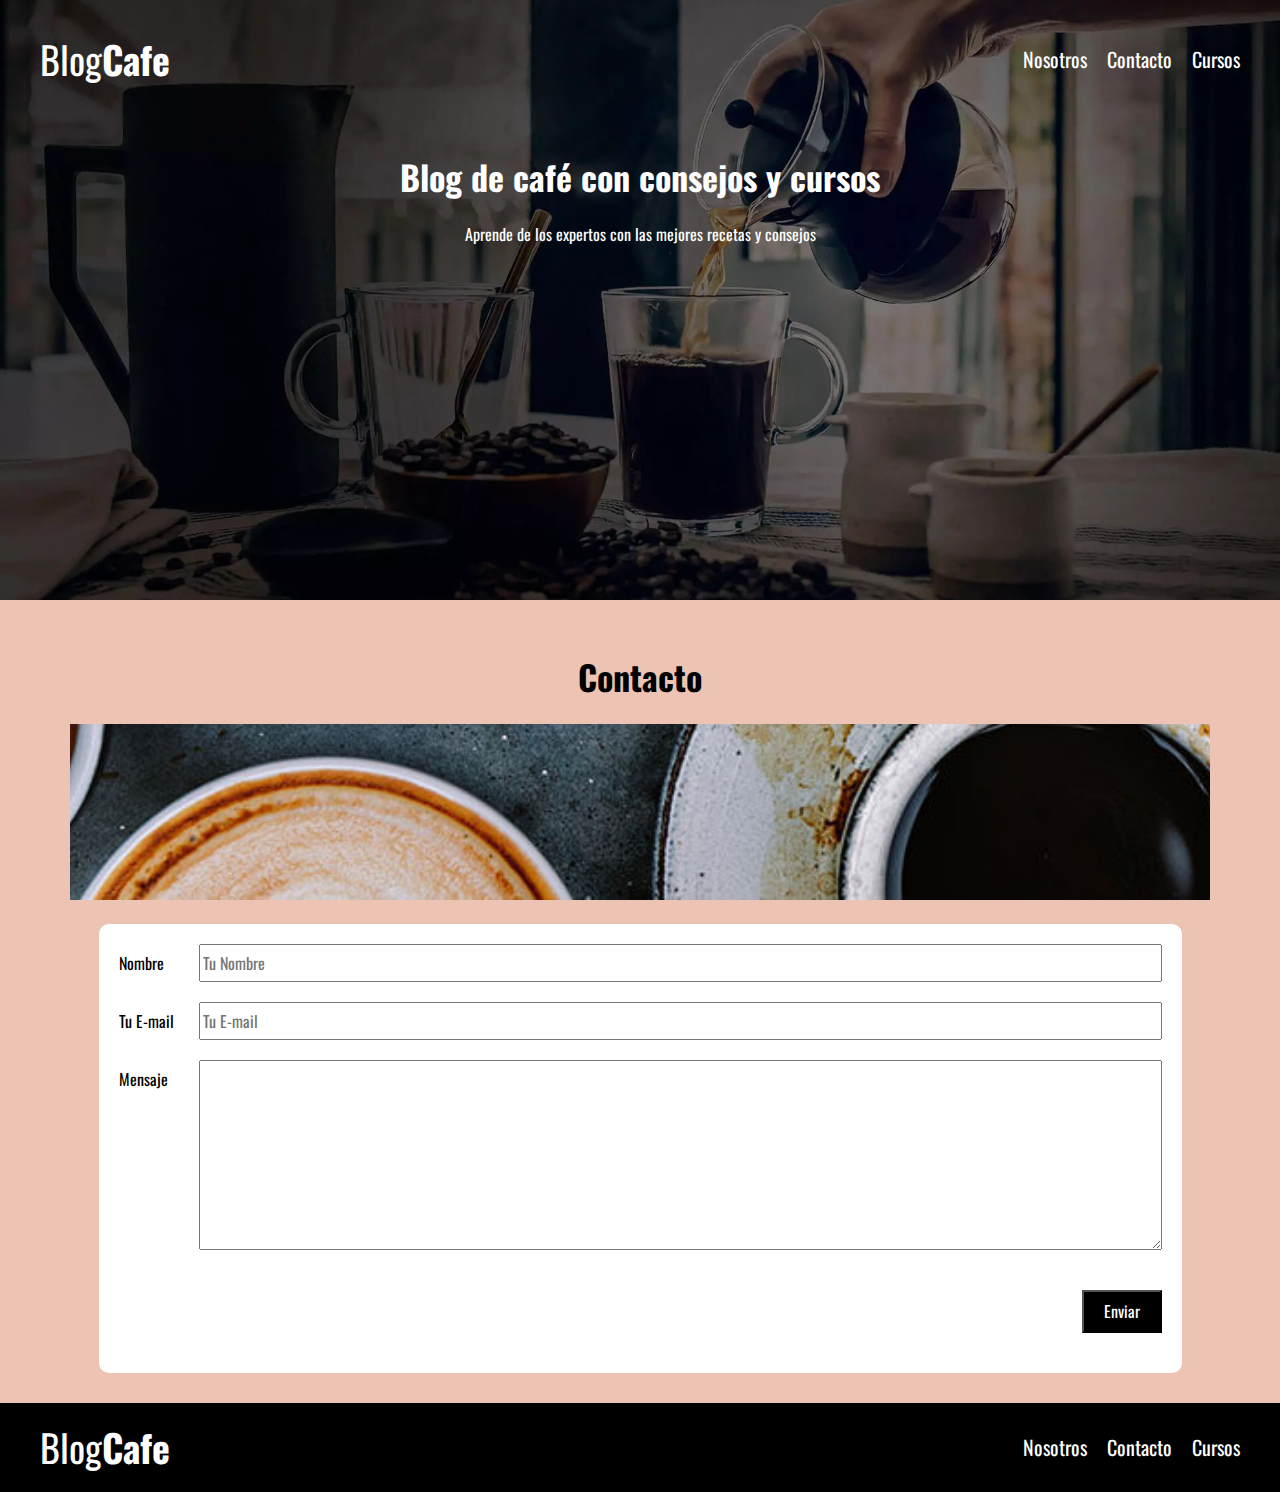
==== contacto.html @ c5280817 "web blog De Cafe" ====
<!DOCTYPE html>
<html lang="es">
<head>
    <meta charset="UTF-8">
    <meta http-equiv="X-UA-Compatible" content="IE=edge">
    <meta name="viewport" content="width=device-width, initial-scale=1.0">
    <link rel="preconnect" href="https://fonts.googleapis.com">
    <link rel="preconnect" href="https://fonts.gstatic.com" crossorigin>
    <link href="https://fonts.googleapis.com/css2?family=Oswald:wght@400;700&display=swap" rel="stylesheet">
    <link rel="stylesheet" href="css/normalize.css">
    <link rel="stylesheet" href="css/style.css">
    <title>Blog Cafe</title>
</head>
<body>
    <header class="header header__img">
        <div class="header__contenido container">
            <div class="header__texto">
                <a href="index.html">
                    <h1 class="header__logo no-margin">Blog<span class="header__span">Cafe</span></h1>
                </a>
            </div>

            <nav class="header__navegacion">
                <a class="header__enlace" href="nosotros.html">Nosotros</a>
                <a class="header__enlace" href="contacto.html">Contacto</a>
                <a class="header__enlace" href="cursos.html">Cursos</a>
            </nav>

        </div>

        <div class="header__text text-center">
            <h2 class="colorb">Blog de café con consejos y cursos</h2>
            <p class="colorb">Aprende de los expertos con las mejores recetas y consejos</p>
        </div>
    </header>


    <main class="nosotros container">
        <h2 class="text-center">Contacto</h2>
            <div class="contacto">

                <div class="contacto__imagen">
                </div>

                <form class="form">
                    <div class="formulario__bloques">
                        <div class="formulario__bloque">
                            <label class="formulario__text" for="nombre">Nombre</label>
                                <input class="formulario__entrada" type="text" name="nombre" id="nombre" placeholder="Tu Nombre" required="true">
                        </div>
                        <div class="formulario__bloque">
                            <label class="formulario__text" for="e-mail">Tu E-mail</label>
                                <input class="formulario__entrada" type="email" name="e-mail" id="e-mail" placeholder="Tu E-mail" required="true">
                        </div>
                        <div class="formulario__bloque">
                            <label class="formulario__text" for="mensaje">Mensaje</label>
                                <textarea class="formulario__entrada" name="mensaje" id="mensaje" cols="30" rows="10"></textarea>
                        </div>
                    </div>

                            <div class="formulario__enviar">
                                <input class="boton boton--w100" type="submit" value="Enviar">
                            </div>

                </form>
            </div>
    </main>


    <footer class="footer">
        <div class="header__contenido footer__contenido container">
            <div class="header__texto">
                <a href="index.html">
                    <h1 class="header__logo">Blog<span class="header__span">Cafe</span></h1>
                </a>
            </div>

            <nav class="footer__navegacion">
                <a class="header__enlace" href="nosotros.html">Nosotros</a>
                <a class="header__enlace" href="contacto.html">Contacto</a>
                <a class="header__enlace" href="cursos.html">Cursos</a>
            </nav>

        </div>
    </footer>
    <script src="js/modernizr.js"></script>
</body>
</html>
---- css/style.css ----
:root{
    --fondo:#edc4b3;
    --boton2:#c38e70;
    --boton3:#99582a;
    --claro:#fff;
    --oscuro:#000;
    --fuente: 'Oswald', sans-serif;
}

html{
    font-size: 62.5%;
    box-sizing: border-box;
}

*, *:before, *:after{
    box-sizing: inherit;
}

body{
    background-color: var(--fondo);
    font-family: var(--fuente);
    font-size: 1.6rem;
    line-height: 3.8rem;
}

/*Utilidades*/

.colorb{
    color: var(--claro);
}

.container{ 
    max-width: 120rem;
    width: 95%;
    margin: 0 auto;
}
.text-center{
    text-align: center;
}
.no-padding{
    padding: 0;
}
.no-margin{
    margin: 0;
}
.no-border{
    border: none;
}
img{
    max-width: 100%;
}

a{
    text-decoration: none;
}

p{
    line-height: 2rem;
}
/* Globales*/

h1{
    font-size: 3.8rem;
}
h2{
    font-size: 3.4rem;
}

h3{
    font-size: 3rem;
}

h4{
    font-size: 2.6rem;
}

h1,h2,h3,h4{
    font-size: 400;
}
/* Navegacion */

.webp .header__img{
    background-image: url(../img/banner.webp);
}

.no-webp .header__img{
    background-image: url(../img/banner.jpg);
}

.header__img{
    background-position: center center;
    background-repeat:no-repeat ;    
    background-size: cover;
    height: 600px;
}
.header__contenido{
    padding-top: 4rem;
    display: flex;
    flex-direction: column;
    justify-content: space-between;
    align-items: center;
}

@media (min-width:  768px){
    .header__contenido{
        flex-direction: row;
    }
}

.header__logo{
    color: var(--claro);
    font-weight: 400;
}

.header__span{
    font-weight: 700;
}

.header__navegacion{
    padding-top: 2rem;
    display: flex;
    flex-direction: column;
    justify-content: center;
    align-items: center;
    gap: 2rem;
}

@media (min-width:  768px){
    .header__navegacion{
       flex-direction: row;
       padding-top: 0;
    }
}
.header__enlace{
    color: var(--claro);
    font-size: 2rem;
}

.header__text{
    margin-top: 8rem;
}

/*Entrada blog */
.entrada__blog{
    display: grid;
}

@media (min-width:  768px){
    .entrada__blog{
        grid-template-columns: 2fr 1fr;
        gap: 4rem;
    }
}

.entrada__blogs{
    border-bottom: 1rem solid var(--boton2);
    margin-bottom: 2rem;
}

.entrada__blogs:last-of-type{
    border: none;
}

.boton{
    background-color: var(--oscuro);
    color: var(--claro);
    padding: 1.2rem;
    display: inline-block;
    margin: 2rem 0;
}

.boton:hover{
    cursor: pointer;
}

.aside__cursos{
    list-style-type: none;
}

.aside__curso{
    border-bottom:1rem solid var(--boton3) ;
    margin-bottom:2rem;
}

.aside__curso:last-of-type{
    border: none;
}

.aside__precio,
.aside__cupon{
    font-size: 2rem;
    font-weight: 700;
}

.aside__span{
    font-weight: 400;
}

.aside__boton--curso{
    background-color: var(--boton2);
    display: block;
    font-size: 2rem;
}

/* footer */

.footer{
    background-color: var(--oscuro);
}

.footer__navegacion{
    display: flex;
    gap: 2rem;
}

.footer__navegacion{
    order: -1;
}

@media (min-width:  768px){
    .footer__navegacion{
        order: 1;
    }
}
.header__enlace{
    color: var(--claro);
    
}

.footer__contenido{
    padding: 0;
}

/* Nosotros */
.nosotros{
    padding: 3rem;
}

.nosotros__bloque{
    display: grid;
    gap: 2rem;
}

@media (min-width:  768px){
    .nosotros__bloque{
        display: grid;
        grid-template-columns: repeat(2, 1fr);
    }
}

.nosotros__img{
    height: 100%;
}

.nosotros__text{
    font-size: 2rem;
}
 /* Cursos */

 .cursos__bloque{
    display: grid;
    gap: 2rem;
    padding: 2rem;
    border-bottom: 1rem solid var(--boton2);
    margin-bottom: 2rem ;
 }

 .cursos__bloque:last-of-type{
    border-bottom: none;
 }

 @media (min-width:  768px){
     .cursos__bloque{
        grid-template-columns: 1fr 2fr;
     }
 }

 /* Contacto */

 .contacto__imagen{
    background-image: url(../img/contacto.jpg);
    background-repeat:no-repeat ;
    background-size: cover;
    background-attachment: fixed;
    height: 300px;
 }

 .form{
    background-color: var(--claro);
    padding: 2rem;
    margin: 0 auto;
    margin-top: -10rem;
    border-radius: 1rem;
    width: 95%;
}

 .formulario__bloque{
    display: flex;
    margin-bottom:2rem ;
    gap: 2rem;
 }

 .formulario__text{
    flex: 0 0 6rem;
 }

 .formulario__entrada{
   flex: 1;
 }

 .formulario__enviar{
    display: flex;
    justify-content: flex-end;
 }

 .boton--w100{
    width: 100%;
    padding: 1rem 2rem;
 }

 @media (min-width:  768px){
    .boton--w100{
        width: auto;
     }
 }
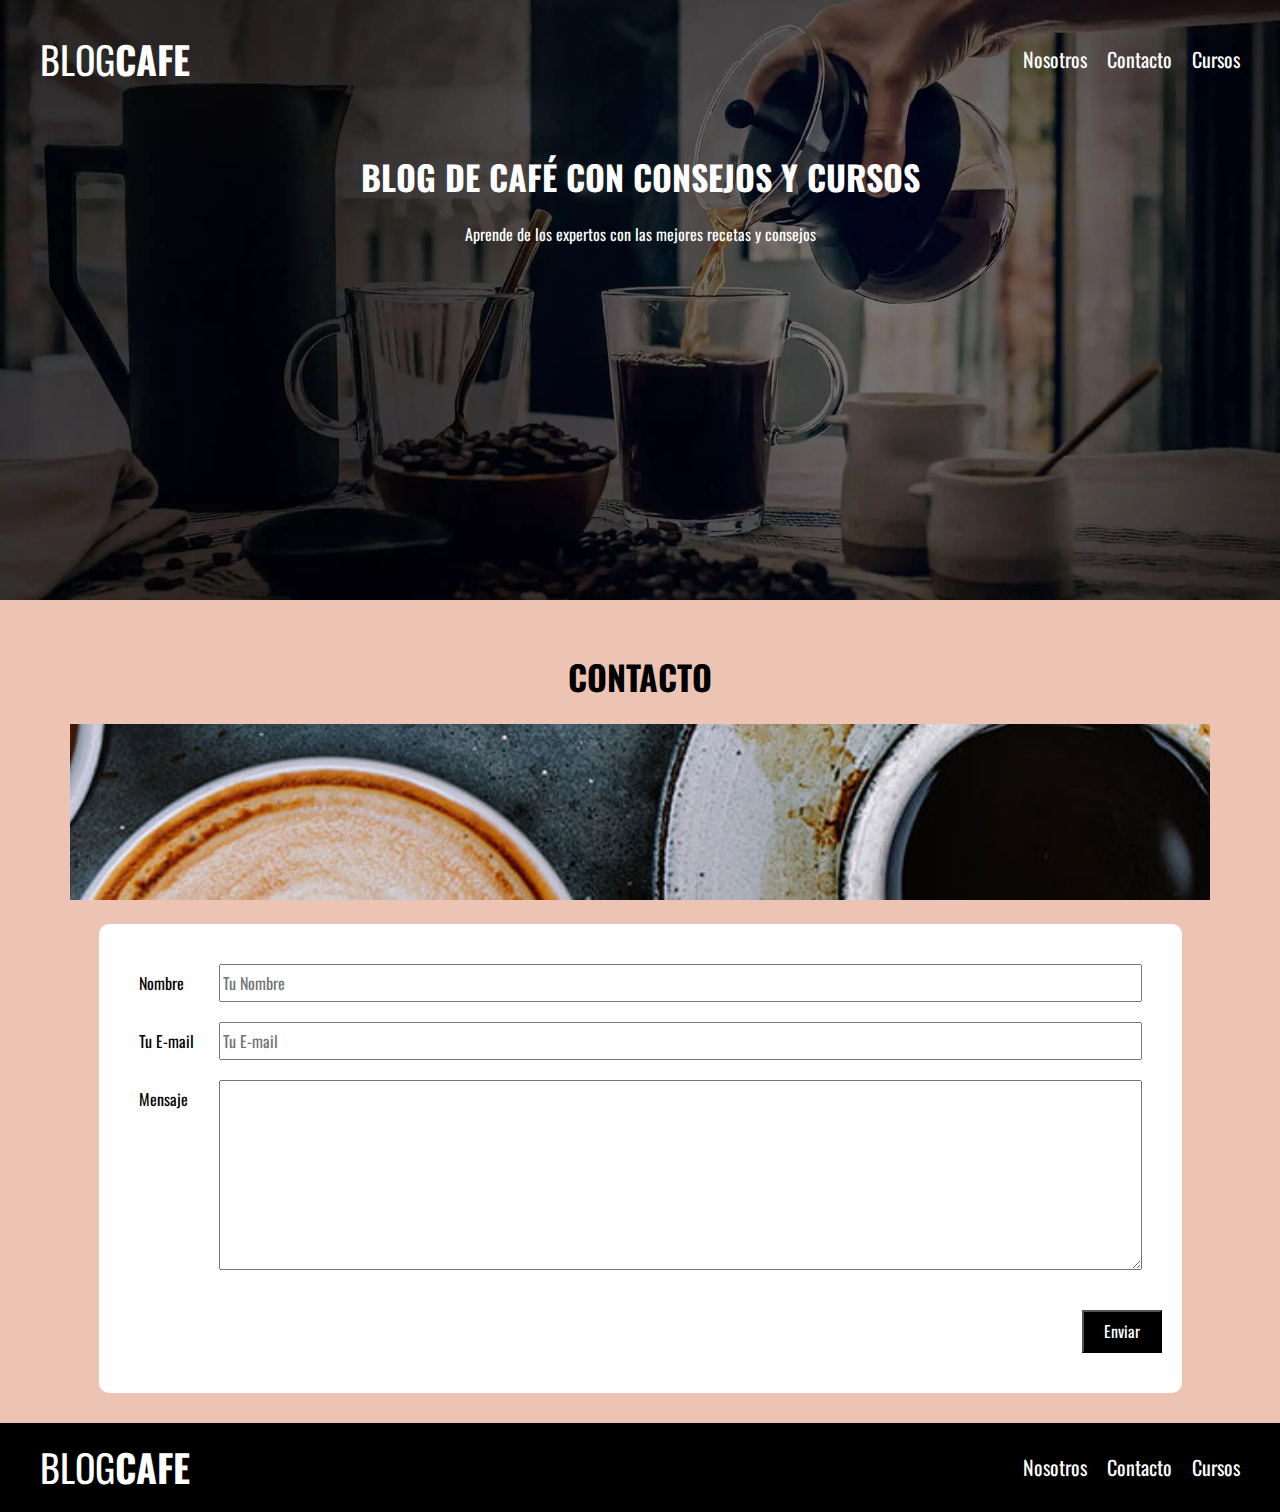
==== commit cd2161ad: "Validando formulario" ====
--- a/contacto.html
+++ b/contacto.html
@@ -44,23 +44,44 @@
 
                 <form class="form">
                     <div class="formulario__bloques">
-                        <div class="formulario__bloque">
-                            <label class="formulario__text" for="nombre">Nombre</label>
-                                <input class="formulario__entrada" type="text" name="nombre" id="nombre" placeholder="Tu Nombre" required="true">
-                        </div>
-                        <div class="formulario__bloque">
-                            <label class="formulario__text" for="e-mail">Tu E-mail</label>
-                                <input class="formulario__entrada" type="email" name="e-mail" id="e-mail" placeholder="Tu E-mail" required="true">
-                        </div>
-                        <div class="formulario__bloque">
-                            <label class="formulario__text" for="mensaje">Mensaje</label>
+                       <div class="mensaje">
+                            <div class="formulario__bloque">
+                                <label class="formulario__text" for="nombre">Nombre</label>
+                                <input class="formulario__entrada" type="text" name="nombre" id="nombre" placeholder="Tu Nombre" >
+                            </div>
+                       </div><!--nombre-->
+
+                        <div class="mensaje">
+                            <div class="formulario__bloque">
+                                <label class="formulario__text email" for="email">Tu E-mail</label>
+                                <input class="formulario__entrada " type="email" name="email" id="email" placeholder="Tu E-mail" >
+                            </div>
+                        </div><!--Email-->
+
+
+                        <div class="mensaje">
+                            <div class="formulario__bloque">
+                                <label class="formulario__text">Mensaje</label>
                                 <textarea class="formulario__entrada" name="mensaje" id="mensaje" cols="30" rows="10"></textarea>
+                            </div>
+                        </div><!--mensaje-->
+
+                    </div><!--FormularioBloques-->
+
+                    <div id="spinner" class="spinner agregar quitar">
+                        <div class="sk-chase">
+                            <div class="sk-chase-dot"></div>
+                            <div class="sk-chase-dot"></div>
+                            <div class="sk-chase-dot"></div>
+                            <div class="sk-chase-dot"></div>
+                            <div class="sk-chase-dot"></div>
+                            <div class="sk-chase-dot"></div>
                         </div>
                     </div>
 
-                            <div class="formulario__enviar">
-                                <input class="boton boton--w100" type="submit" value="Enviar">
-                            </div>
+                    <div class="formulario__enviar">
+                        <input class="boton boton--w100 cursor" type="submit" value="Enviar">
+                    </div>
 
                 </form>
             </div>
@@ -84,5 +105,6 @@
         </div>
     </footer>
     <script src="js/modernizr.js"></script>
+    <script src="js/formulario.js"></script>
 </body>
 </html>--- a/css/style.css
+++ b/css/style.css
@@ -76,6 +76,7 @@
 
 h1,h2,h3,h4{
     font-size: 400;
+    text-transform: uppercase;
 }
 /* Navegacion */
 
@@ -296,7 +297,7 @@
 
  .formulario__bloque{
     display: flex;
-    margin-bottom:2rem ;
+    margin:2rem ;
     gap: 2rem;
  }
 
@@ -322,4 +323,80 @@
     .boton--w100{
         width: auto;
      }
- }+ }
+
+ /* Entrada */
+ 
+@media (min-width:  768px){
+    .entrada__img{
+        padding: 4rem;
+     }    
+}
+ .entrada__text{
+    text-align: center;
+    font-size: 1.8rem;
+ }
+
+ /*  Spinner */
+
+.agregar{
+    display: flex;
+}
+
+.quitar{
+    display: none;
+}
+
+ .spinner{
+    justify-content: center;
+    align-items: center;
+ }
+
+ .sk-chase{
+    border: 4px solid rgba(52, 227, 225, 0.8);
+    border-left-color: transparent;
+    width: 36px;
+    height: 36px;
+    border-radius: 50%;
+    animation: spin 1s linear infinite;
+ }
+
+ @keyframes spin {
+    0% {
+      transform: rotate(0deg);
+    }
+  
+    100% {
+      transform: rotate(360deg);
+    }
+  }
+
+  .error{
+    margin: 0.5rem;
+    margin: 0 auto;
+    background-color: rgb(210, 65, 65);
+    color: white;
+    text-align: center;
+    font-weight: bold;
+    font-size: 1.8rem;
+    padding: 0.5 0;
+  }
+
+  .noEnviado{
+    background-color: red;
+    color: white;
+    text-align: center;
+    font-weight: bold;
+    font-size: 1.8rem;
+    padding: 1rem 0;
+  }
+
+  .enviado{
+    background-color: green;
+    color: white;
+    text-align: center;
+    font-weight: bold;
+    font-size: 1.8rem;
+    padding: 1rem 0;
+  }
+
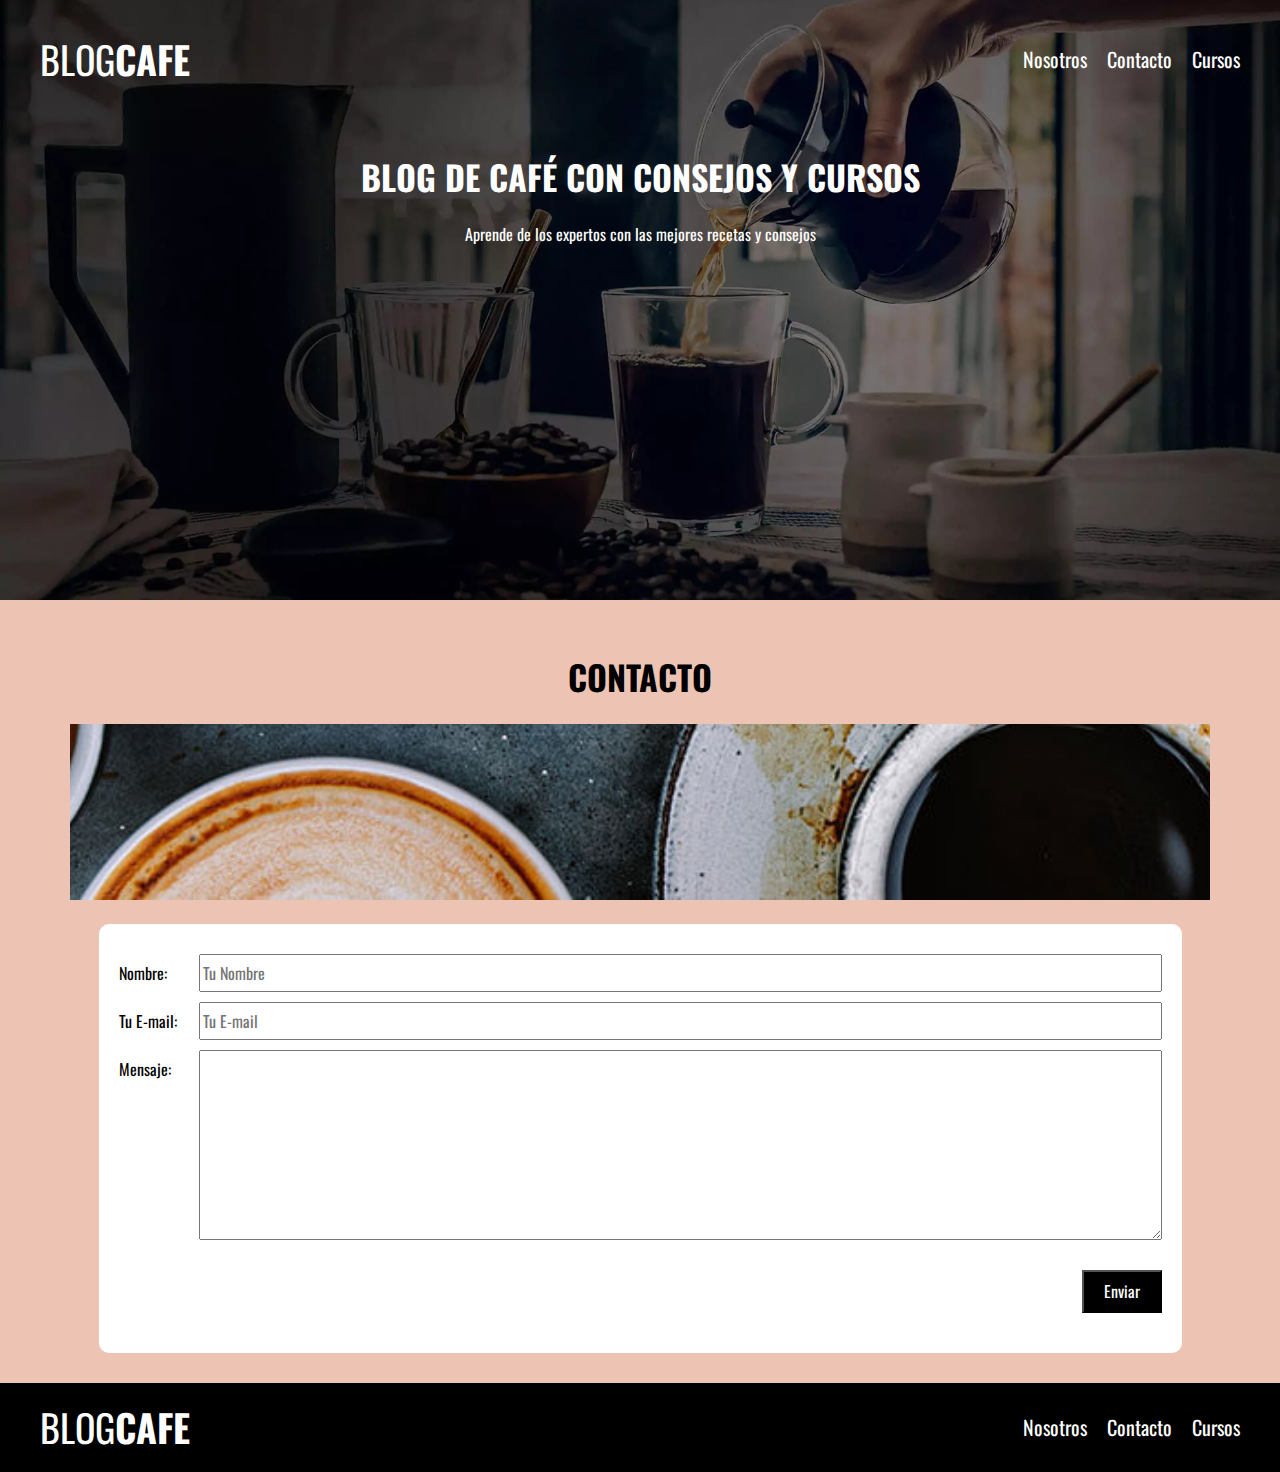
==== commit ae473a03: "Reiniciando formulario al llenar correctamente el formulario" ====
--- a/contacto.html
+++ b/contacto.html
@@ -46,14 +46,14 @@
                     <div class="formulario__bloques">
                        <div class="mensaje">
                             <div class="formulario__bloque">
-                                <label class="formulario__text" for="nombre">Nombre</label>
+                                <label class="formulario__text" for="nombre">Nombre: </label>
                                 <input class="formulario__entrada" type="text" name="nombre" id="nombre" placeholder="Tu Nombre" >
                             </div>
                        </div><!--nombre-->
 
                         <div class="mensaje">
                             <div class="formulario__bloque">
-                                <label class="formulario__text email" for="email">Tu E-mail</label>
+                                <label class="formulario__text email" for="email">Tu E-mail: </label>
                                 <input class="formulario__entrada " type="email" name="email" id="email" placeholder="Tu E-mail" >
                             </div>
                         </div><!--Email-->
@@ -61,7 +61,7 @@
 
                         <div class="mensaje">
                             <div class="formulario__bloque">
-                                <label class="formulario__text">Mensaje</label>
+                                <label class="formulario__text">Mensaje: </label>
                                 <textarea class="formulario__entrada" name="mensaje" id="mensaje" cols="30" rows="10"></textarea>
                             </div>
                         </div><!--mensaje-->
--- a/css/style.css
+++ b/css/style.css
@@ -295,18 +295,27 @@
     width: 95%;
 }
 
- .formulario__bloque{
-    display: flex;
-    margin:2rem ;
-    gap: 2rem;
- }
+.formulario__bloque{
+    display: flex;
+    flex-direction: column;
+    margin: 1.5rem 0 ;
+}
+
+@media (min-width: 480px) {
+    .formulario__bloque{
+       display: flex;
+       flex-direction: row;
+       margin:1rem  0;
+       gap: 2rem;
+    }
+}
 
  .formulario__text{
     flex: 0 0 6rem;
  }
 
  .formulario__entrada{
-   flex: 1;
+     flex: 1;
  }
 
  .formulario__enviar{
